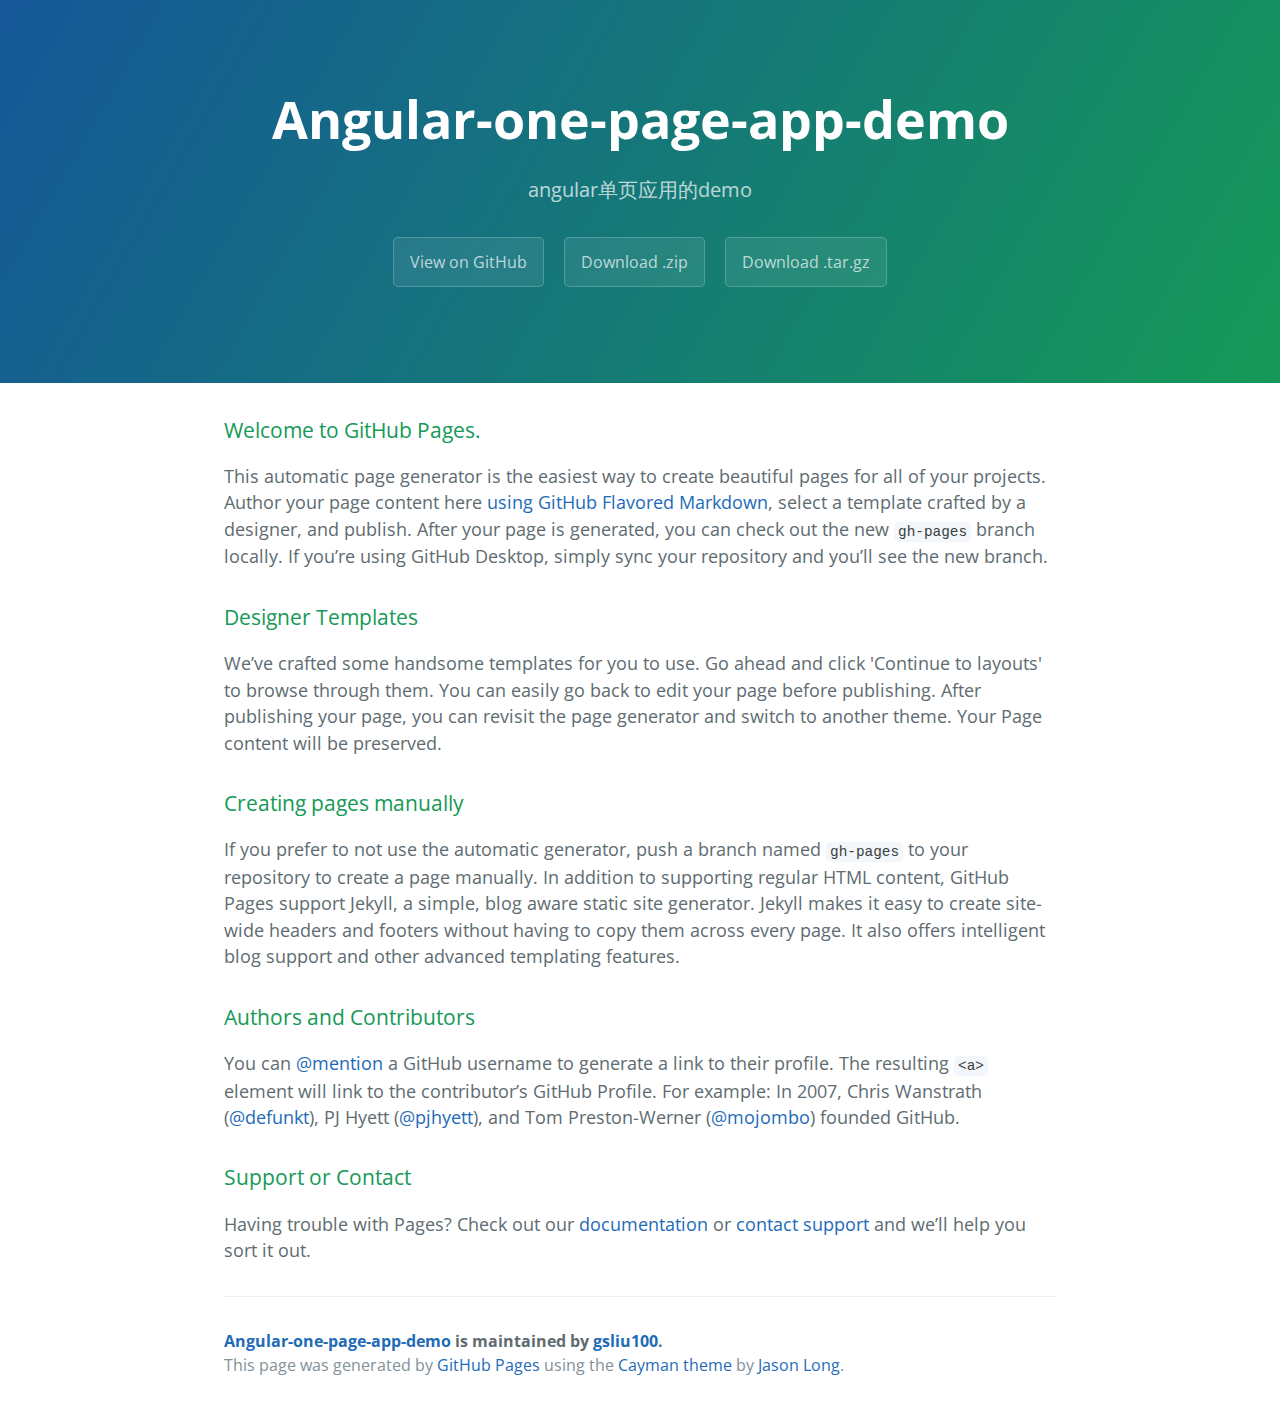
==== index.html @ 16beeb20 "Create gh-pages branch via GitHub" ====
<!DOCTYPE html>
<html lang="en-us">
  <head>
    <meta charset="UTF-8">
    <title>Angular-one-page-app-demo by gsliu100</title>
    <meta name="viewport" content="width=device-width, initial-scale=1">
    <link rel="stylesheet" type="text/css" href="stylesheets/normalize.css" media="screen">
    <link href='https://fonts.googleapis.com/css?family=Open+Sans:400,700' rel='stylesheet' type='text/css'>
    <link rel="stylesheet" type="text/css" href="stylesheets/stylesheet.css" media="screen">
    <link rel="stylesheet" type="text/css" href="stylesheets/github-light.css" media="screen">
  </head>
  <body>
    <section class="page-header">
      <h1 class="project-name">Angular-one-page-app-demo</h1>
      <h2 class="project-tagline">angular单页应用的demo</h2>
      <a href="https://github.com/gsliu100/angular-one-page-app-demo" class="btn">View on GitHub</a>
      <a href="https://github.com/gsliu100/angular-one-page-app-demo/zipball/master" class="btn">Download .zip</a>
      <a href="https://github.com/gsliu100/angular-one-page-app-demo/tarball/master" class="btn">Download .tar.gz</a>
    </section>

    <section class="main-content">
      <h3>
<a id="welcome-to-github-pages" class="anchor" href="#welcome-to-github-pages" aria-hidden="true"><span aria-hidden="true" class="octicon octicon-link"></span></a>Welcome to GitHub Pages.</h3>

<p>This automatic page generator is the easiest way to create beautiful pages for all of your projects. Author your page content here <a href="https://guides.github.com/features/mastering-markdown/">using GitHub Flavored Markdown</a>, select a template crafted by a designer, and publish. After your page is generated, you can check out the new <code>gh-pages</code> branch locally. If you’re using GitHub Desktop, simply sync your repository and you’ll see the new branch.</p>

<h3>
<a id="designer-templates" class="anchor" href="#designer-templates" aria-hidden="true"><span aria-hidden="true" class="octicon octicon-link"></span></a>Designer Templates</h3>

<p>We’ve crafted some handsome templates for you to use. Go ahead and click 'Continue to layouts' to browse through them. You can easily go back to edit your page before publishing. After publishing your page, you can revisit the page generator and switch to another theme. Your Page content will be preserved.</p>

<h3>
<a id="creating-pages-manually" class="anchor" href="#creating-pages-manually" aria-hidden="true"><span aria-hidden="true" class="octicon octicon-link"></span></a>Creating pages manually</h3>

<p>If you prefer to not use the automatic generator, push a branch named <code>gh-pages</code> to your repository to create a page manually. In addition to supporting regular HTML content, GitHub Pages support Jekyll, a simple, blog aware static site generator. Jekyll makes it easy to create site-wide headers and footers without having to copy them across every page. It also offers intelligent blog support and other advanced templating features.</p>

<h3>
<a id="authors-and-contributors" class="anchor" href="#authors-and-contributors" aria-hidden="true"><span aria-hidden="true" class="octicon octicon-link"></span></a>Authors and Contributors</h3>

<p>You can <a href="https://help.github.com/articles/basic-writing-and-formatting-syntax/#mentioning-users-and-teams" class="user-mention">@mention</a> a GitHub username to generate a link to their profile. The resulting <code>&lt;a&gt;</code> element will link to the contributor’s GitHub Profile. For example: In 2007, Chris Wanstrath (<a href="https://github.com/defunkt" class="user-mention">@defunkt</a>), PJ Hyett (<a href="https://github.com/pjhyett" class="user-mention">@pjhyett</a>), and Tom Preston-Werner (<a href="https://github.com/mojombo" class="user-mention">@mojombo</a>) founded GitHub.</p>

<h3>
<a id="support-or-contact" class="anchor" href="#support-or-contact" aria-hidden="true"><span aria-hidden="true" class="octicon octicon-link"></span></a>Support or Contact</h3>

<p>Having trouble with Pages? Check out our <a href="https://help.github.com/pages">documentation</a> or <a href="https://github.com/contact">contact support</a> and we’ll help you sort it out.</p>

      <footer class="site-footer">
        <span class="site-footer-owner"><a href="https://github.com/gsliu100/angular-one-page-app-demo">Angular-one-page-app-demo</a> is maintained by <a href="https://github.com/gsliu100">gsliu100</a>.</span>

        <span class="site-footer-credits">This page was generated by <a href="https://pages.github.com">GitHub Pages</a> using the <a href="https://github.com/jasonlong/cayman-theme">Cayman theme</a> by <a href="https://twitter.com/jasonlong">Jason Long</a>.</span>
      </footer>

    </section>

  
  </body>
</html>
---- stylesheets/stylesheet.css ----
* {
  box-sizing: border-box; }

body {
  padding: 0;
  margin: 0;
  font-family: "Open Sans", "Helvetica Neue", Helvetica, Arial, sans-serif;
  font-size: 16px;
  line-height: 1.5;
  color: #606c71; }

a {
  color: #1e6bb8;
  text-decoration: none; }
  a:hover {
    text-decoration: underline; }

.btn {
  display: inline-block;
  margin-bottom: 1rem;
  color: rgba(255, 255, 255, 0.7);
  background-color: rgba(255, 255, 255, 0.08);
  border-color: rgba(255, 255, 255, 0.2);
  border-style: solid;
  border-width: 1px;
  border-radius: 0.3rem;
  transition: color 0.2s, background-color 0.2s, border-color 0.2s; }
  .btn + .btn {
    margin-left: 1rem; }

.btn:hover {
  color: rgba(255, 255, 255, 0.8);
  text-decoration: none;
  background-color: rgba(255, 255, 255, 0.2);
  border-color: rgba(255, 255, 255, 0.3); }

@media screen and (min-width: 64em) {
  .btn {
    padding: 0.75rem 1rem; } }

@media screen and (min-width: 42em) and (max-width: 64em) {
  .btn {
    padding: 0.6rem 0.9rem;
    font-size: 0.9rem; } }

@media screen and (max-width: 42em) {
  .btn {
    display: block;
    width: 100%;
    padding: 0.75rem;
    font-size: 0.9rem; }
    .btn + .btn {
      margin-top: 1rem;
      margin-left: 0; } }

.page-header {
  color: #fff;
  text-align: center;
  background-color: #159957;
  background-image: linear-gradient(120deg, #155799, #159957); }

@media screen and (min-width: 64em) {
  .page-header {
    padding: 5rem 6rem; } }

@media screen and (min-width: 42em) and (max-width: 64em) {
  .page-header {
    padding: 3rem 4rem; } }

@media screen and (max-width: 42em) {
  .page-header {
    padding: 2rem 1rem; } }

.project-name {
  margin-top: 0;
  margin-bottom: 0.1rem; }

@media screen and (min-width: 64em) {
  .project-name {
    font-size: 3.25rem; } }

@media screen and (min-width: 42em) and (max-width: 64em) {
  .project-name {
    font-size: 2.25rem; } }

@media screen and (max-width: 42em) {
  .project-name {
    font-size: 1.75rem; } }

.project-tagline {
  margin-bottom: 2rem;
  font-weight: normal;
  opacity: 0.7; }

@media screen and (min-width: 64em) {
  .project-tagline {
    font-size: 1.25rem; } }

@media screen and (min-width: 42em) and (max-width: 64em) {
  .project-tagline {
    font-size: 1.15rem; } }

@media screen and (max-width: 42em) {
  .project-tagline {
    font-size: 1rem; } }

.main-content :first-child {
  margin-top: 0; }
.main-content img {
  max-width: 100%; }
.main-content h1, .main-content h2, .main-content h3, .main-content h4, .main-content h5, .main-content h6 {
  margin-top: 2rem;
  margin-bottom: 1rem;
  font-weight: normal;
  color: #159957; }
.main-content p {
  margin-bottom: 1em; }
.main-content code {
  padding: 2px 4px;
  font-family: Consolas, "Liberation Mono", Menlo, Courier, monospace;
  font-size: 0.9rem;
  color: #383e41;
  background-color: #f3f6fa;
  border-radius: 0.3rem; }
.main-content pre {
  padding: 0.8rem;
  margin-top: 0;
  margin-bottom: 1rem;
  font: 1rem Consolas, "Liberation Mono", Menlo, Courier, monospace;
  color: #567482;
  word-wrap: normal;
  background-color: #f3f6fa;
  border: solid 1px #dce6f0;
  border-radius: 0.3rem; }
  .main-content pre > code {
    padding: 0;
    margin: 0;
    font-size: 0.9rem;
    color: #567482;
    word-break: normal;
    white-space: pre;
    background: transparent;
    border: 0; }
.main-content .highlight {
  margin-bottom: 1rem; }
  .main-content .highlight pre {
    margin-bottom: 0;
    word-break: normal; }
.main-content .highlight pre, .main-content pre {
  padding: 0.8rem;
  overflow: auto;
  font-size: 0.9rem;
  line-height: 1.45;
  border-radius: 0.3rem; }
.main-content pre code, .main-content pre tt {
  display: inline;
  max-width: initial;
  padding: 0;
  margin: 0;
  overflow: initial;
  line-height: inherit;
  word-wrap: normal;
  background-color: transparent;
  border: 0; }
  .main-content pre code:before, .main-content pre code:after, .main-content pre tt:before, .main-content pre tt:after {
    content: normal; }
.main-content ul, .main-content ol {
  margin-top: 0; }
.main-content blockquote {
  padding: 0 1rem;
  margin-left: 0;
  color: #819198;
  border-left: 0.3rem solid #dce6f0; }
  .main-content blockquote > :first-child {
    margin-top: 0; }
  .main-content blockquote > :last-child {
    margin-bottom: 0; }
.main-content table {
  display: block;
  width: 100%;
  overflow: auto;
  word-break: normal;
  word-break: keep-all; }
  .main-content table th {
    font-weight: bold; }
  .main-content table th, .main-content table td {
    padding: 0.5rem 1rem;
    border: 1px solid #e9ebec; }
.main-content dl {
  padding: 0; }
  .main-content dl dt {
    padding: 0;
    margin-top: 1rem;
    font-size: 1rem;
    font-weight: bold; }
  .main-content dl dd {
    padding: 0;
    margin-bottom: 1rem; }
.main-content hr {
  height: 2px;
  padding: 0;
  margin: 1rem 0;
  background-color: #eff0f1;
  border: 0; }

@media screen and (min-width: 64em) {
  .main-content {
    max-width: 64rem;
    padding: 2rem 6rem;
    margin: 0 auto;
    font-size: 1.1rem; } }

@media screen and (min-width: 42em) and (max-width: 64em) {
  .main-content {
    padding: 2rem 4rem;
    font-size: 1.1rem; } }

@media screen and (max-width: 42em) {
  .main-content {
    padding: 2rem 1rem;
    font-size: 1rem; } }

.site-footer {
  padding-top: 2rem;
  margin-top: 2rem;
  border-top: solid 1px #eff0f1; }

.site-footer-owner {
  display: block;
  font-weight: bold; }

.site-footer-credits {
  color: #819198; }

@media screen and (min-width: 64em) {
  .site-footer {
    font-size: 1rem; } }

@media screen and (min-width: 42em) and (max-width: 64em) {
  .site-footer {
    font-size: 1rem; } }

@media screen and (max-width: 42em) {
  .site-footer {
    font-size: 0.9rem; } }
---- stylesheets/github-light.css ----
/*
   Copyright 2014 GitHub Inc.

   Licensed under the Apache License, Version 2.0 (the "License");
   you may not use this file except in compliance with the License.
   You may obtain a copy of the License at

       http://www.apache.org/licenses/LICENSE-2.0

   Unless required by applicable law or agreed to in writing, software
   distributed under the License is distributed on an "AS IS" BASIS,
   WITHOUT WARRANTIES OR CONDITIONS OF ANY KIND, either express or implied.
   See the License for the specific language governing permissions and
   limitations under the License.

*/

.pl-c /* comment */ {
  color: #969896;
}

.pl-c1      /* constant, markup.raw, meta.diff.header, meta.module-reference, meta.property-name, support, support.constant, support.variable, variable.other.constant */,
.pl-s .pl-v /* string variable */ {
  color: #0086b3;
}

.pl-e  /* entity */,
.pl-en /* entity.name */ {
  color: #795da3;
}

.pl-s .pl-s1 /* string source */,
.pl-smi      /* storage.modifier.import, storage.modifier.package, storage.type.java, variable.other, variable.parameter.function */ {
  color: #333;
}

.pl-ent /* entity.name.tag */ {
  color: #63a35c;
}

.pl-k /* keyword, storage, storage.type */ {
  color: #a71d5d;
}

.pl-pds              /* punctuation.definition.string, string.regexp.character-class */,
.pl-s                /* string */,
.pl-s .pl-pse .pl-s1 /* string punctuation.section.embedded source */,
.pl-sr               /* string.regexp */,
.pl-sr .pl-cce       /* string.regexp constant.character.escape */,
.pl-sr .pl-sra       /* string.regexp string.regexp.arbitrary-repitition */,
.pl-sr .pl-sre       /* string.regexp source.ruby.embedded */ {
  color: #183691;
}

.pl-v /* variable */ {
  color: #ed6a43;
}

.pl-id /* invalid.deprecated */ {
  color: #b52a1d;
}

.pl-ii /* invalid.illegal */ {
  background-color: #b52a1d;
  color: #f8f8f8;
}

.pl-sr .pl-cce /* string.regexp constant.character.escape */ {
  color: #63a35c;
  font-weight: bold;
}

.pl-ml /* markup.list */ {
  color: #693a17;
}

.pl-mh        /* markup.heading */,
.pl-mh .pl-en /* markup.heading entity.name */,
.pl-ms        /* meta.separator */ {
  color: #1d3e81;
  font-weight: bold;
}

.pl-mq /* markup.quote */ {
  color: #008080;
}

.pl-mi /* markup.italic */ {
  color: #333;
  font-style: italic;
}

.pl-mb /* markup.bold */ {
  color: #333;
  font-weight: bold;
}

.pl-md /* markup.deleted, meta.diff.header.from-file */ {
  background-color: #ffecec;
  color: #bd2c00;
}

.pl-mi1 /* markup.inserted, meta.diff.header.to-file */ {
  background-color: #eaffea;
  color: #55a532;
}

.pl-mdr /* meta.diff.range */ {
  color: #795da3;
  font-weight: bold;
}

.pl-mo /* meta.output */ {
  color: #1d3e81;
}
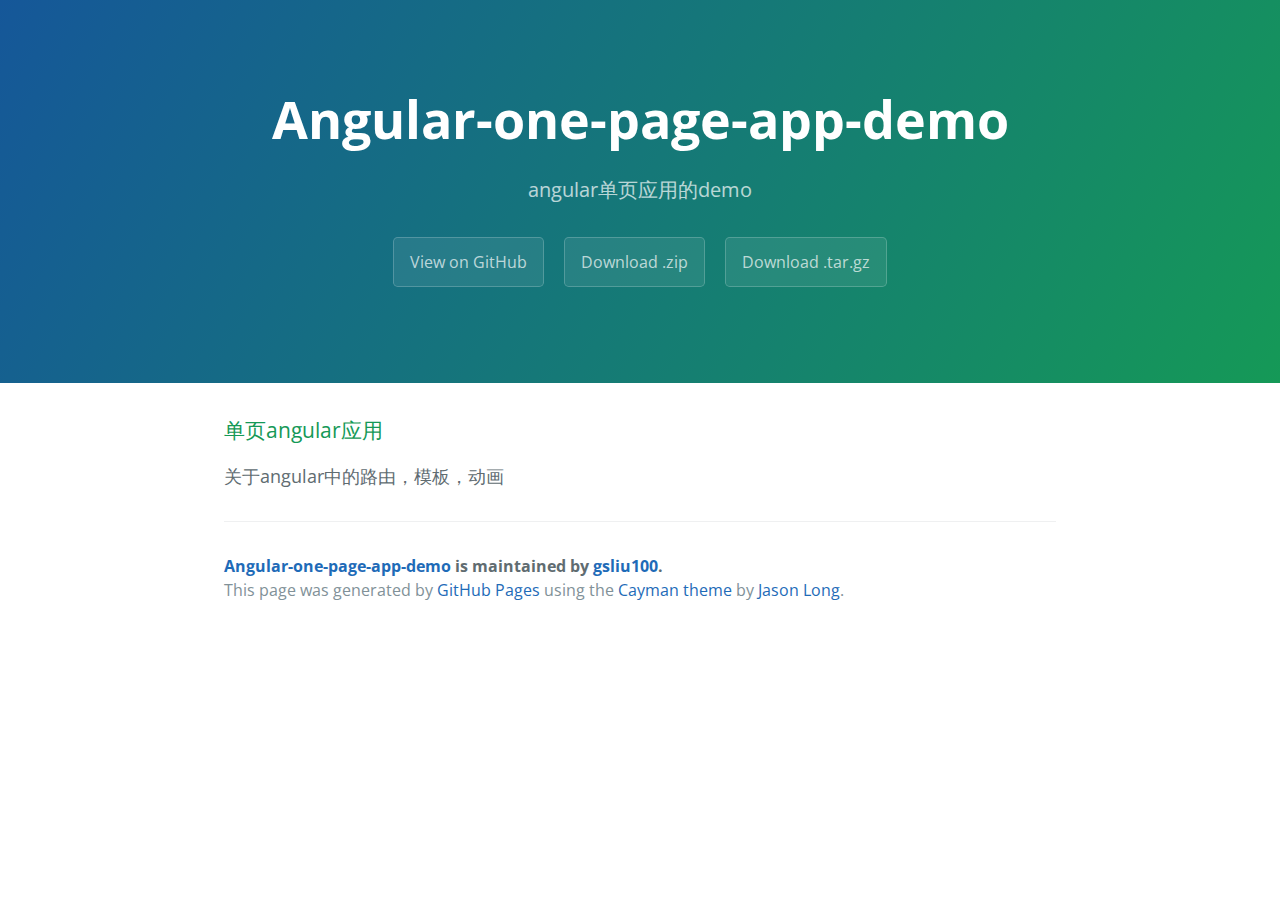
==== commit 4e362a3b: "Create gh-pages branch via GitHub" ====
--- a/index.html
+++ b/index.html
@@ -20,29 +20,9 @@
 
     <section class="main-content">
       <h3>
-<a id="welcome-to-github-pages" class="anchor" href="#welcome-to-github-pages" aria-hidden="true"><span aria-hidden="true" class="octicon octicon-link"></span></a>Welcome to GitHub Pages.</h3>
+<a id="单页angular应用" class="anchor" href="#%E5%8D%95%E9%A1%B5angular%E5%BA%94%E7%94%A8" aria-hidden="true"><span aria-hidden="true" class="octicon octicon-link"></span></a>单页angular应用</h3>
 
-<p>This automatic page generator is the easiest way to create beautiful pages for all of your projects. Author your page content here <a href="https://guides.github.com/features/mastering-markdown/">using GitHub Flavored Markdown</a>, select a template crafted by a designer, and publish. After your page is generated, you can check out the new <code>gh-pages</code> branch locally. If you’re using GitHub Desktop, simply sync your repository and you’ll see the new branch.</p>
-
-<h3>
-<a id="designer-templates" class="anchor" href="#designer-templates" aria-hidden="true"><span aria-hidden="true" class="octicon octicon-link"></span></a>Designer Templates</h3>
-
-<p>We’ve crafted some handsome templates for you to use. Go ahead and click 'Continue to layouts' to browse through them. You can easily go back to edit your page before publishing. After publishing your page, you can revisit the page generator and switch to another theme. Your Page content will be preserved.</p>
-
-<h3>
-<a id="creating-pages-manually" class="anchor" href="#creating-pages-manually" aria-hidden="true"><span aria-hidden="true" class="octicon octicon-link"></span></a>Creating pages manually</h3>
-
-<p>If you prefer to not use the automatic generator, push a branch named <code>gh-pages</code> to your repository to create a page manually. In addition to supporting regular HTML content, GitHub Pages support Jekyll, a simple, blog aware static site generator. Jekyll makes it easy to create site-wide headers and footers without having to copy them across every page. It also offers intelligent blog support and other advanced templating features.</p>
-
-<h3>
-<a id="authors-and-contributors" class="anchor" href="#authors-and-contributors" aria-hidden="true"><span aria-hidden="true" class="octicon octicon-link"></span></a>Authors and Contributors</h3>
-
-<p>You can <a href="https://help.github.com/articles/basic-writing-and-formatting-syntax/#mentioning-users-and-teams" class="user-mention">@mention</a> a GitHub username to generate a link to their profile. The resulting <code>&lt;a&gt;</code> element will link to the contributor’s GitHub Profile. For example: In 2007, Chris Wanstrath (<a href="https://github.com/defunkt" class="user-mention">@defunkt</a>), PJ Hyett (<a href="https://github.com/pjhyett" class="user-mention">@pjhyett</a>), and Tom Preston-Werner (<a href="https://github.com/mojombo" class="user-mention">@mojombo</a>) founded GitHub.</p>
-
-<h3>
-<a id="support-or-contact" class="anchor" href="#support-or-contact" aria-hidden="true"><span aria-hidden="true" class="octicon octicon-link"></span></a>Support or Contact</h3>
-
-<p>Having trouble with Pages? Check out our <a href="https://help.github.com/pages">documentation</a> or <a href="https://github.com/contact">contact support</a> and we’ll help you sort it out.</p>
+<p>关于angular中的路由，模板，动画</p>
 
       <footer class="site-footer">
         <span class="site-footer-owner"><a href="https://github.com/gsliu100/angular-one-page-app-demo">Angular-one-page-app-demo</a> is maintained by <a href="https://github.com/gsliu100">gsliu100</a>.</span>
